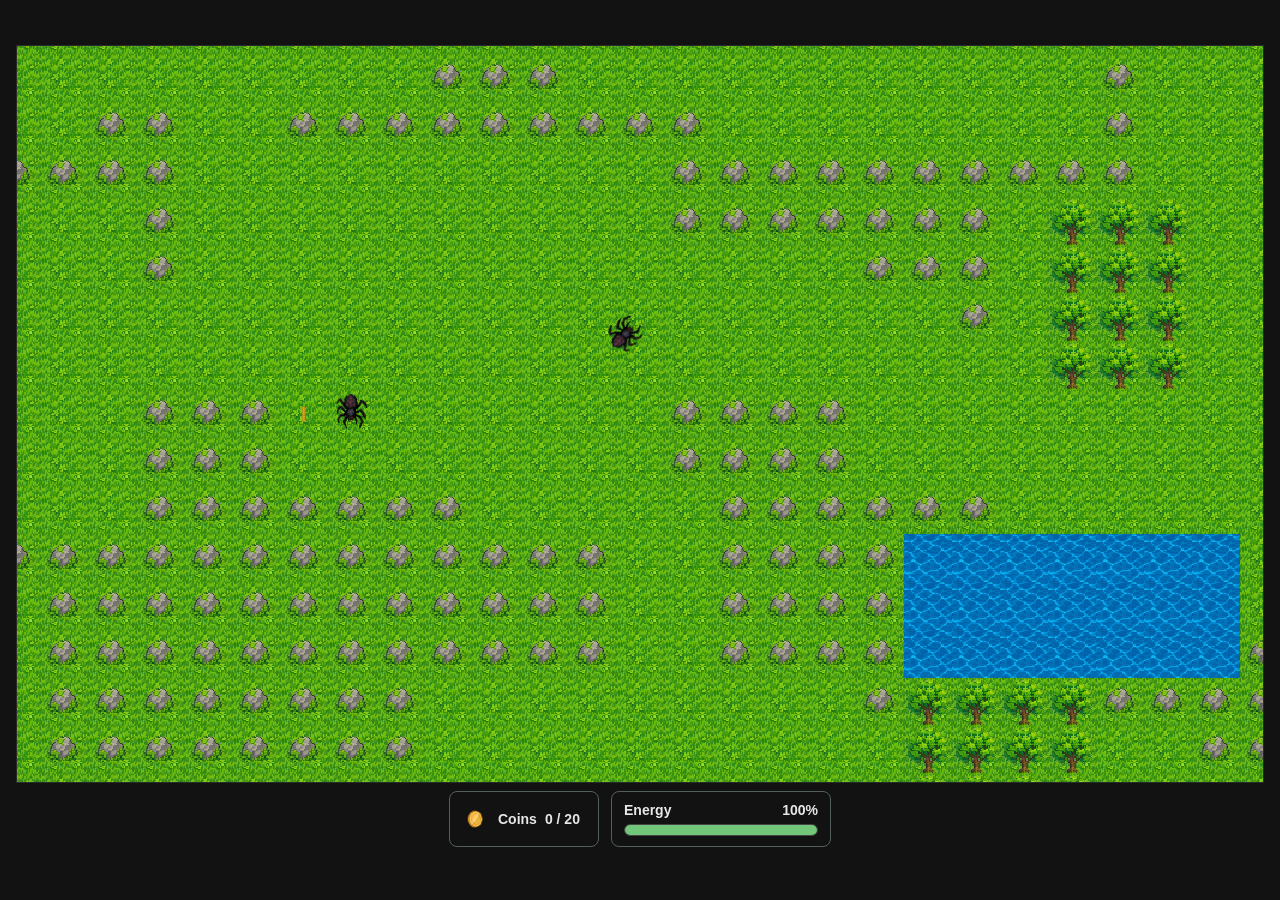
==== index.html @ ebccdce1 "Initial commit" ====
<!DOCTYPE html>
<html lang="en">
<head>
  <meta charset="UTF-8">
  <meta name="viewport" content="width=device-width, initial-scale=1.0">
  <title>Time Traveller</title>
  <link rel="stylesheet" href="css/style.css">
</head>
<body>

  <div id="loading-screen" class="loading-screen" role="status" aria-live="polite">
    <div class="loading-panel">
      <div>Loading game...</div>
      <div class="loading-track" aria-hidden="true">
        <div id="loading-progress" class="loading-progress"></div>
      </div>
      <div id="loading-percent">0%</div>
      <div id="loading-error" class="loading-error" role="alert"></div>
    </div>
  </div>

  <div id="game" class="game-layout is-hidden">
    <div class="map-wrap">
      <div class="map-stage">
        <table id="map" class="map" aria-label="Game map"></table>
        <div id="player" class="player" aria-label="Player character"></div>
        <div id="spider-1" class="spider" aria-label="Spider character 1"></div>
        <div id="spider-2" class="spider" aria-label="Spider character 2"></div>
        <div id="spider-3" class="spider" aria-label="Spider character 3"></div>
        <div id="spider-4" class="spider" aria-label="Spider character 4"></div>
        <div id="spider-5" class="spider" aria-label="Spider character 5"></div>
        <div class="game-over-message" role="alert">
          <div id="game-over-title">Game Over</div>
          <div id="game-over-cause" class="game-over-cause"></div>
          <button id="retry-button" class="retry-button" type="button">Retry</button>
        </div>
      </div>
    </div>
    <div class="game-hud">
      <div id="coin-display" class="coin-display" aria-live="polite">
        <img src="css/tiles/coin.gif" alt="" class="coin-counter-icon">
        <span>Coins</span>
        <span id="coin-count">0 / 20</span>
      </div>
      <div id="energy-display" class="energy-display" aria-live="polite">
        <div class="energy-label">
          <span>Energy</span>
          <span id="energy-value">100%</span>
        </div>
        <div class="energy-track" role="progressbar" aria-label="Player energy" aria-valuemin="0" aria-valuemax="100" aria-valuenow="100">
          <div id="energy-level" class="energy-level"></div>
        </div>
      </div>
    </div>
  </div>

  <script src="js/config/constants.js"></script>
  <script src="js/map/terrain.js"></script>
  <script src="js/map/map-generator.js"></script>
  <script src="js/map/coin-manager.js"></script>
  <script src="js/rendering/map-renderer.js"></script>
  <script src="js/player/player.js"></script>
  <script src="js/characters/autonomous-character.js"></script>
  <script src="js/characters/spider.js"></script>
  <script src="js/main.js"></script>
</body>
</html>
---- css/style.css ----
:root {
  --cell-size: 48px;
  --player-size: 54px;
  --ground: #5da658;
  --rock: #7a7a7a;
  --water: #3d80d8;
  --forest: #276342;
  --bg: #121212;
  --text: #e8e8e8;
}

* {
  box-sizing: border-box;
}

html {
  width: 100%;
  height: 100%;
  overflow: hidden;
}

body {
  margin: 0;
  width: 100%;
  height: 100vh;
  min-height: 100vh;
  padding: 16px;
  overflow: hidden;
  background: var(--bg);
  color: var(--text);
  font-family: Arial, sans-serif;
  display: flex;
  flex-direction: column;
  align-items: center;
  justify-content: center;
}

.loading-screen {
  position: fixed;
  inset: 0;
  z-index: 10;
  display: grid;
  place-items: center;
  background: var(--bg);
}

.loading-panel {
  width: min(320px, calc(100% - 32px));
  text-align: center;
}

.loading-track {
  height: 12px;
  margin: 16px 0 8px;
  overflow: hidden;
  border: 1px solid #444;
  border-radius: 6px;
  background: #222;
}

.loading-progress {
  width: 0;
  height: 100%;
  background: #6bb5e8;
  transition: width 0.15s ease-out;
}

.loading-error {
  margin-top: 12px;
  color: #ff8c8c;
}

h1 {
  margin: 0 0 8px;
  font-size: 18px;
}

.game-layout {
  width: min(100%, 2200px);
  flex: 1 1 auto;
  min-height: 0;
  max-height: calc(100vh - 90px);
  display: flex;
  flex-direction: column;
  align-items: center;
  gap: 8px;
}

.map-wrap {
  width: 100%;
  flex: 1 1 auto;
  min-height: 0;
  overflow: hidden;
  border: 1px solid #2a2a2a;
  background: #0e0e0e;
  display: flex;
  align-items: center;
  justify-content: center;
  isolation: isolate;
  contain: paint;
}

.game-hud {
  display: flex;
  flex: 0 0 auto;
  align-items: stretch;
  justify-content: center;
  gap: 12px;
  width: min(100%, 460px);
  margin-bottom: 8px;
}

.coin-display,
.energy-display {
  flex: 0 0 auto;
  padding: 10px 12px;
  border: 1px solid #53615a;
  border-radius: 8px;
  background: rgba(18, 18, 18, 0.9);
  color: var(--text);
}

.coin-display {
  display: flex;
  align-items: center;
  gap: 8px;
  min-width: 150px;
  font-size: 14px;
  font-weight: 700;
}

.coin-counter-icon {
  width: 28px;
  height: 28px;
  object-fit: contain;
}

.energy-display {
  width: min(220px, calc(100% - 24px));
  transition: border-color 0.15s ease, box-shadow 0.15s ease;
}

.energy-label {
  display: flex;
  justify-content: space-between;
  margin-bottom: 6px;
  font-size: 14px;
  font-weight: 700;
}

.energy-track {
  height: 12px;
  overflow: hidden;
  border: 1px solid #444;
  border-radius: 6px;
  background: #222;
}

.energy-level {
  width: 100%;
  height: 100%;
  background: #73c77a;
  transition: width 0.2s ease, background-color 0.2s ease;
}

.energy-display.energy-low {
  border-color: #ff6b6b;
  box-shadow: 0 0 14px rgba(255, 70, 70, 0.85);
  animation: energy-warning 0.3s ease-in-out 3;
}

.energy-display.energy-low .energy-level {
  background: #ff6b6b;
}

@keyframes energy-warning {
  50% { transform: scale(1.05); }
}

.is-hidden {
  display: none !important;
}

table.map {
  border-collapse: collapse;
  table-layout: fixed;
  flex: 0 0 auto;
  transform: translate3d(0, 0, 0);
  backface-visibility: hidden;
  will-change: transform;
  contain: paint;
}

.coin {
  position: absolute;
  z-index: 2;
  width: 28px;
  height: 28px;
  background: center / contain no-repeat url('tiles/coin.gif');
  transform: translate(-50%, -50%);
  pointer-events: none;
}

.map-stage {
  position: relative;
  flex: 0 0 auto;
  isolation: isolate;
  contain: layout paint;
}

.map-stage.game-over::before {
  content: '';
  position: absolute;
  inset: 0;
  z-index: 2;
  pointer-events: none;
  background: rgba(130, 0, 0, 0.48);
  mix-blend-mode: multiply;
}

.map-stage.game-won::before {
  content: '';
  position: absolute;
  inset: 0;
  z-index: 2;
  pointer-events: none;
  background: rgba(0, 100, 45, 0.42);
}

.game-over-message {
  position: absolute;
  inset: 0;
  z-index: 4;
  display: none;
  align-items: center;
  justify-content: center;
  color: #fff;
  font-size: clamp(32px, 6vw, 72px);
  font-weight: 700;
  text-shadow: 0 3px 8px #300;
  pointer-events: none;
  flex-direction: column;
  gap: 24px;
}

.map-stage.game-over .game-over-message,
.map-stage.game-won .game-over-message {
  display: flex;
}

.game-over-cause {
  font-size: clamp(18px, 3vw, 32px);
  font-weight: 400;
}

.map-stage.game-over::after {
  animation-play-state: paused;
}

.retry-button {
  padding: 12px 30px;
  border: 2px solid #fff;
  border-radius: 999px;
  background: linear-gradient(135deg, #ff6b6b, #b51232);
  color: #fff;
  font: inherit;
  font-size: 18px;
  font-weight: 700;
  text-shadow: 0 1px 3px #400;
  box-shadow: 0 4px 12px rgba(0, 0, 0, 0.45);
  pointer-events: auto;
  cursor: pointer;
  transition: transform 0.15s ease, box-shadow 0.15s ease, filter 0.15s ease;
}

.retry-button:hover,
.retry-button:focus-visible {
  filter: brightness(1.15);
  transform: translateY(-2px);
  box-shadow: 0 6px 16px rgba(0, 0, 0, 0.55);
}

.retry-button:active {
  transform: translateY(1px);
}

.map-stage.season-magic::after {
  content: '';
  position: absolute;
  width: 120px;
  height: 120px;
  left: var(--magic-x, 50%);
  top: var(--magic-y, 50%);
  z-index: 2;
  pointer-events: none;
  border: 4px solid rgba(255, 255, 255, 0.7);
  border-radius: 50%;
  background: rgba(153, 222, 255, 0.16);
  transform: translate(-50%, -50%) scale(0.2);
  will-change: transform, opacity;
  animation: season-magic 1s ease-out both;
}

@keyframes season-magic {
  0% {
    opacity: 0;
    transform: translate(-50%, -50%) scale(0.2);
  }
  22% {
    opacity: 1;
    transform: translate(-50%, -50%) scale(0.8);
  }
  100% {
    opacity: 0;
    transform: translate(-50%, -50%) scale(6);
  }
}

.cell {
  width: var(--cell-size);
  height: var(--cell-size);
  min-width: var(--cell-size);
  min-height: var(--cell-size);
  border: none;
  padding: 0;
  background-image: none;
  background-size: 100%;
  background-repeat: no-repeat;
  background-position: 0 0;
  image-rendering: pixelated;
  opacity: 1;
  transition: opacity 0.5s ease;
}

.map-stage.season-magic .cell {
  opacity: 0.8;
}

.ground { background-color: var(--ground); }
.rock { background-color: var(--rock); position: relative; }
.water { background-color: var(--water); }
.forest { background-color: var(--forest); position: relative; }

.rock::after,
.forest::after {
  content: '';
  position: absolute;
  top: 0;
  right: 0;
  bottom: 0;
  left: 0;
  background-size: 100%;
  background-repeat: no-repeat;
  background-position: 0 0;
  image-rendering: pixelated;
  transition: opacity 0.5s ease;
}

.forest[data-eaten='true']::after {
  opacity: 0.5;
}

/* Individual tile files generated from sprites.png. */
table.map[data-season='summer'] .ground { background-image: url('tiles/cell-summer-ground.png'); }
table.map[data-season='summer'] .water { background-image: url('tiles/cell-summer-water.png'); }
table.map[data-season='summer'] .rock { background-image: url('tiles/cell-summer-ground.png'); }
table.map[data-season='summer'] .rock::after { background-image: url('tiles/cell-summer-rock.png'); }
table.map[data-season='summer'] .forest { background-image: url('tiles/cell-summer-ground.png'); }
table.map[data-season='summer'] .forest::after { background-image: url('tiles/cell-summer-forest.png'); }
table.map[data-season='winter'] .ground { background-image: url('tiles/cell-winter-ground.png'); }
table.map[data-season='winter'] .water { background-image: url('tiles/cell-winter-water.png'); }
table.map[data-season='winter'] .rock { background-image: url('tiles/cell-winter-ground.png'); }
table.map[data-season='winter'] .rock::after { background-image: url('tiles/cell-winter-rock.png'); }
table.map[data-season='winter'] .forest { background-image: url('tiles/cell-winter-ground.png'); }
table.map[data-season='winter'] .forest::after { background-image: url('tiles/cell-winter-forest.png'); }
table.map[data-season='autumn'] .ground { background-image: url('tiles/cell-autumn-ground.png'); }
table.map[data-season='autumn'] .water { background-image: url('tiles/cell-autumn-water.png'); }
table.map[data-season='autumn'] .rock { background-image: url('tiles/cell-autumn-ground.png'); }
table.map[data-season='autumn'] .rock::after { background-image: url('tiles/cell-autumn-rock.png'); }
table.map[data-season='autumn'] .forest { background-image: url('tiles/cell-autumn-ground.png'); }
table.map[data-season='autumn'] .forest::after { background-image: url('tiles/cell-autumn-forest.png'); }
table.map[data-season='spring'] .ground { background-image: url('tiles/cell-spring-ground.png'); }
table.map[data-season='spring'] .water { background-image: url('tiles/cell-spring-water.png'); }
table.map[data-season='spring'] .rock { background-image: url('tiles/cell-spring-ground.png'); }
table.map[data-season='spring'] .rock::after { background-image: url('tiles/cell-spring-rock.png'); }
table.map[data-season='spring'] .forest { background-image: url('tiles/cell-spring-ground.png'); }
table.map[data-season='spring'] .forest::after { background-image: url('tiles/cell-spring-forest.png'); }

.player,
.spider {
  position: absolute;
  pointer-events: none;
  z-index: 1;
}

.player {
  width: var(--player-size, 54px);
  height: var(--player-size, 54px);
  background: center / contain no-repeat url('tiles/player_stand.png');
  transform: translate(-50%, -50%) rotate(calc(var(--player-angle, 0deg) - 90deg));
}

.player.energy-critical {
  animation: player-energy-pulse 0.8s ease-in-out infinite;
}

@keyframes player-energy-pulse {
  50% { filter: drop-shadow(0 0 10px #ff4d4d) brightness(1.35); }
}

.player[data-sprite='left-leg'] {
  background-image: url('tiles/player_left_leg.png');
}

.player[data-sprite='right-leg'] {
  background-image: url('tiles/player_right_leg.png');
}

.spider {
  width: 36px;
  height: 36px;
  background: center / contain no-repeat url('tiles/spider_stand.png');
  transform: translate(-50%, -50%) rotate(var(--character-angle, 0deg));
}

.spider[data-sprite='left-leg'] {
  background-image: url('tiles/spider_left_leg.png');
}

.spider[data-sprite='right-leg'] {
  background-image: url('tiles/spider_right_leg.png');
}

.spider-dying {
  animation: spider-death 3s linear both;
  will-change: transform;
}

.spider-fading {
  opacity: 0;
  transition: opacity 5s ease;
}

@keyframes spider-death {
  0% {
    transform: translate(-50%, -50%) rotate(var(--character-angle, 0deg));
  }
  10% {
    transform: translate(-50%, -50%) rotate(calc(var(--character-angle, 0deg) - 10deg));
  }
  20%, 40%, 60%, 80% {
    transform: translate(-50%, -50%) rotate(calc(var(--character-angle, 0deg) + 10deg));
  }
  30%, 50%, 70%, 90% {
    transform: translate(-50%, -50%) rotate(calc(var(--character-angle, 0deg) - 10deg));
  }
  100% {
    transform: translate(-50%, -50%) rotate(calc(var(--character-angle, 0deg) + 10deg));
  }
}
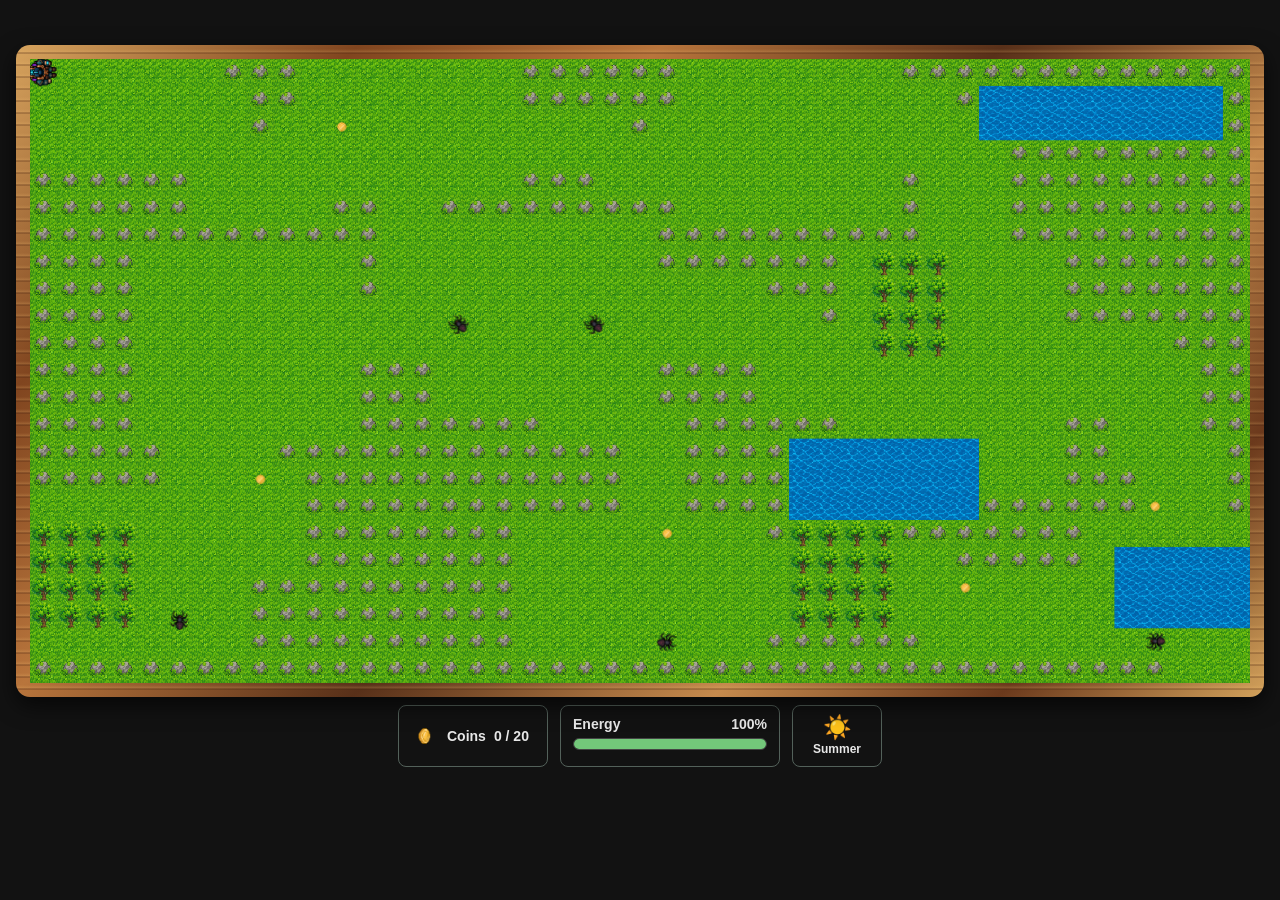
==== commit fefc222e: "Working on game" ====
--- a/index.html
+++ b/index.html
@@ -43,13 +43,19 @@
         <span id="coin-count">0 / 20</span>
       </div>
       <div id="energy-display" class="energy-display" aria-live="polite">
-        <div class="energy-label">
-          <span>Energy</span>
-          <span id="energy-value">100%</span>
+        <div class="energy-content">
+          <div class="energy-label">
+            <span>Energy</span>
+            <span id="energy-value">100%</span>
+          </div>
+          <div class="energy-track" role="progressbar" aria-label="Player energy" aria-valuemin="0" aria-valuemax="100" aria-valuenow="100">
+            <div id="energy-level" class="energy-level"></div>
+          </div>
         </div>
-        <div class="energy-track" role="progressbar" aria-label="Player energy" aria-valuemin="0" aria-valuemax="100" aria-valuenow="100">
-          <div id="energy-level" class="energy-level"></div>
-        </div>
+      </div>
+      <div id="season-indicator" class="season-indicator" aria-label="Current season: summer">
+        <span id="season-icon" class="season-icon" aria-hidden="true">☀️</span>
+        <span id="season-name">Summer</span>
       </div>
     </div>
   </div>
--- a/css/style.css
+++ b/css/style.css
@@ -88,14 +88,28 @@
 
 .map-wrap {
   width: 100%;
-  flex: 1 1 auto;
+  flex: 0 0 auto;
   min-height: 0;
   overflow: hidden;
-  border: 1px solid #2a2a2a;
-  background: #0e0e0e;
-  display: flex;
-  align-items: center;
-  justify-content: center;
+  border: 14px solid transparent;
+  border-radius: 14px;
+  background:
+    linear-gradient(#0e0e0e, #0e0e0e) padding-box,
+    repeating-linear-gradient(
+      0deg,
+      transparent 0 7px,
+      rgba(66, 29, 12, 0.48) 8px,
+      rgba(238, 186, 111, 0.22) 9px,
+      transparent 12px
+    ) border-box,
+    linear-gradient(135deg, #d7a45e 0%, #80451f 18%, #b8753c 34%, #583019 52%, #c58a4d 71%, #6b391c 86%, #d2a15b 100%) border-box;
+  box-shadow:
+    0 8px 22px rgba(0, 0, 0, 0.65),
+    inset 0 0 0 2px rgba(255, 220, 156, 0.48),
+    inset 0 0 0 5px rgba(64, 32, 14, 0.75);
+  display: flex;
+  align-items: flex-start;
+  justify-content: flex-start;
   isolation: isolate;
   contain: paint;
 }
@@ -106,12 +120,13 @@
   align-items: stretch;
   justify-content: center;
   gap: 12px;
-  width: min(100%, 460px);
+  width: min(100%, 520px);
   margin-bottom: 8px;
 }
 
 .coin-display,
-.energy-display {
+.energy-display,
+.season-indicator {
   flex: 0 0 auto;
   padding: 10px 12px;
   border: 1px solid #53615a;
@@ -138,6 +153,28 @@
 .energy-display {
   width: min(220px, calc(100% - 24px));
   transition: border-color 0.15s ease, box-shadow 0.15s ease;
+}
+
+.energy-content {
+  flex: 1 1 auto;
+  min-width: 0;
+}
+
+.season-indicator {
+  display: flex;
+  min-width: 90px;
+  flex-direction: column;
+  align-items: center;
+  justify-content: center;
+  gap: 3px;
+  text-transform: capitalize;
+  font-size: 12px;
+  font-weight: 700;
+}
+
+.season-icon {
+  font-size: 23px;
+  line-height: 1;
 }
 
 .energy-label {
@@ -206,6 +243,8 @@
   flex: 0 0 auto;
   isolation: isolate;
   contain: layout paint;
+  transform: scale(var(--map-scale, 1));
+  transform-origin: top left;
 }
 
 .map-stage.game-over::before {
@@ -360,7 +399,6 @@
   opacity: 0.5;
 }
 
-/* Individual tile files generated from sprites.png. */
 table.map[data-season='summer'] .ground { background-image: url('tiles/cell-summer-ground.png'); }
 table.map[data-season='summer'] .water { background-image: url('tiles/cell-summer-water.png'); }
 table.map[data-season='summer'] .rock { background-image: url('tiles/cell-summer-ground.png'); }
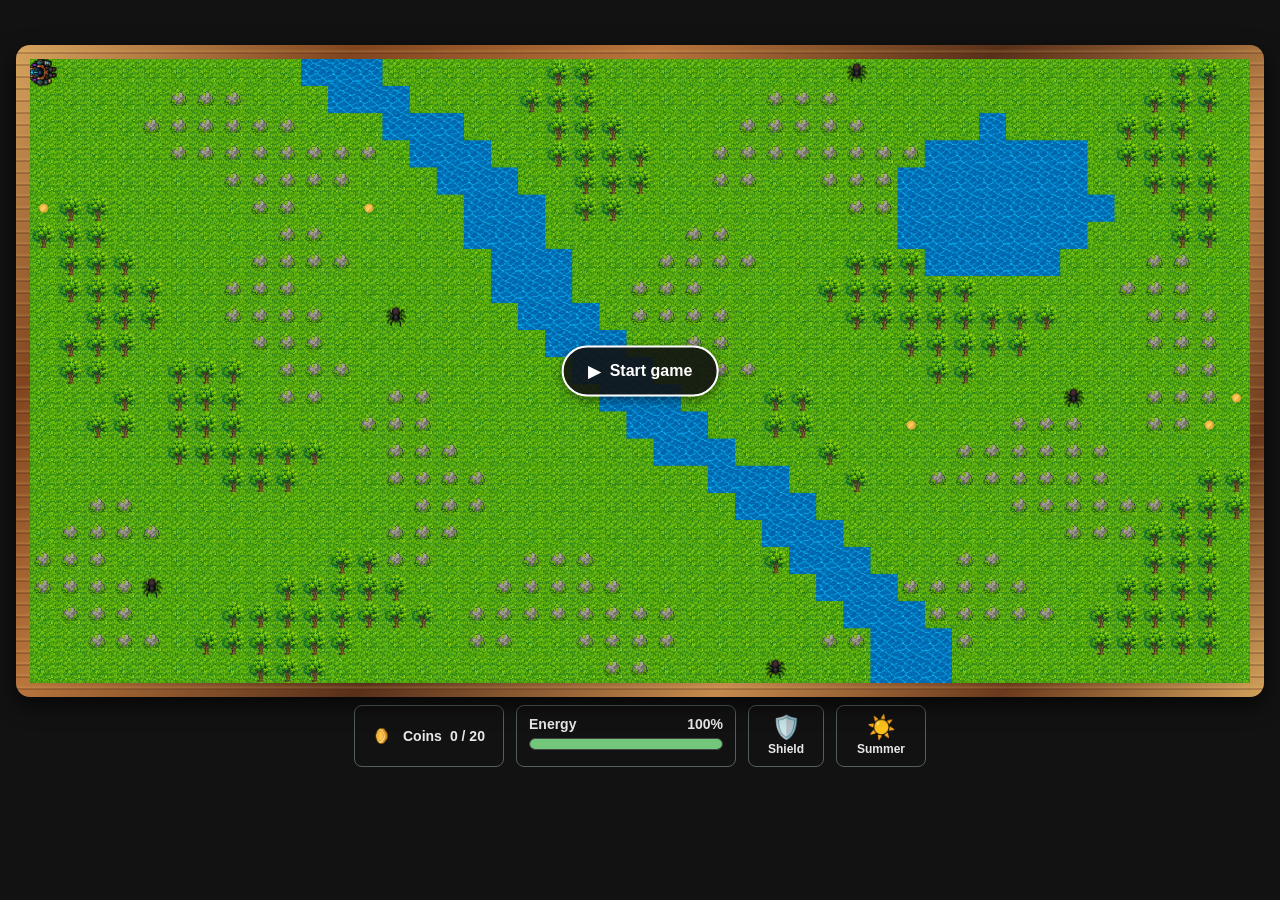
==== commit 4aa8c6d9: "Added shield, start game button, bugfixes" ====
--- a/index.html
+++ b/index.html
@@ -35,6 +35,10 @@
           <button id="retry-button" class="retry-button" type="button">Retry</button>
         </div>
       </div>
+      <button id="start-button" class="start-button" type="button">
+        <span aria-hidden="true">&#9654;</span>
+        <span>Start game</span>
+      </button>
     </div>
     <div class="game-hud">
       <div id="coin-display" class="coin-display" aria-live="polite">
@@ -52,6 +56,10 @@
             <div id="energy-level" class="energy-level"></div>
           </div>
         </div>
+      </div>
+      <div id="shield-indicator" class="shield-indicator" role="status" aria-label="Shield: ready">
+        <span class="shield-icon" aria-hidden="true">🛡️</span>
+        <span>Shield</span>
       </div>
       <div id="season-indicator" class="season-indicator" aria-label="Current season: summer">
         <span id="season-icon" class="season-icon" aria-hidden="true">☀️</span>
--- a/css/style.css
+++ b/css/style.css
@@ -87,6 +87,7 @@
 }
 
 .map-wrap {
+  position: relative;
   width: 100%;
   flex: 0 0 auto;
   min-height: 0;
@@ -126,6 +127,7 @@
 
 .coin-display,
 .energy-display,
+.shield-indicator,
 .season-indicator {
   flex: 0 0 auto;
   padding: 10px 12px;
@@ -158,6 +160,30 @@
 .energy-content {
   flex: 1 1 auto;
   min-width: 0;
+}
+
+.shield-indicator {
+  display: flex;
+  flex-direction: column;
+  align-items: center;
+  justify-content: center;
+  gap: 3px;
+  min-width: 76px;
+  font-size: 12px;
+  font-weight: 700;
+}
+
+.shield-icon {
+  font-size: 23px;
+  line-height: 1;
+}
+
+.shield-indicator.shield-in-use {
+  background: #12669e;
+}
+
+.shield-indicator.shield-unavailable {
+  background: #9c2929;
 }
 
 .season-indicator {
@@ -245,6 +271,31 @@
   contain: layout paint;
   transform: scale(var(--map-scale, 1));
   transform-origin: top left;
+}
+
+.start-button {
+  position: absolute;
+  top: 50%;
+  left: 50%;
+  z-index: 4;
+  display: flex;
+  align-items: center;
+  gap: 10px;
+  padding: 14px 24px;
+  border: 2px solid #fff;
+  border-radius: 999px;
+  background: rgba(18, 18, 18, 0.9);
+  color: #fff;
+  font: inherit;
+  font-weight: 700;
+  cursor: pointer;
+  transform: translate(-50%, -50%);
+  box-shadow: 0 4px 12px rgba(0, 0, 0, 0.45);
+}
+
+.start-button:hover,
+.start-button:focus-visible {
+  background: #245c39;
 }
 
 .map-stage.game-over::before {
@@ -442,6 +493,22 @@
   animation: player-energy-pulse 0.8s ease-in-out infinite;
 }
 
+.player.shield-active::after {
+  content: '';
+  position: absolute;
+  inset: -10px;
+  border: 3px solid #65caff;
+  border-radius: 50%;
+  background: rgba(32, 155, 255, 0.2);
+  box-shadow: 0 0 12px #32aaff, inset 0 0 12px #32aaff;
+  animation: shield-pulse 0.8s ease-in-out infinite alternate;
+}
+
+@keyframes shield-pulse {
+  from { opacity: 0.65; transform: scale(0.94); }
+  to { opacity: 1; transform: scale(1.08); }
+}
+
 @keyframes player-energy-pulse {
   50% { filter: drop-shadow(0 0 10px #ff4d4d) brightness(1.35); }
 }
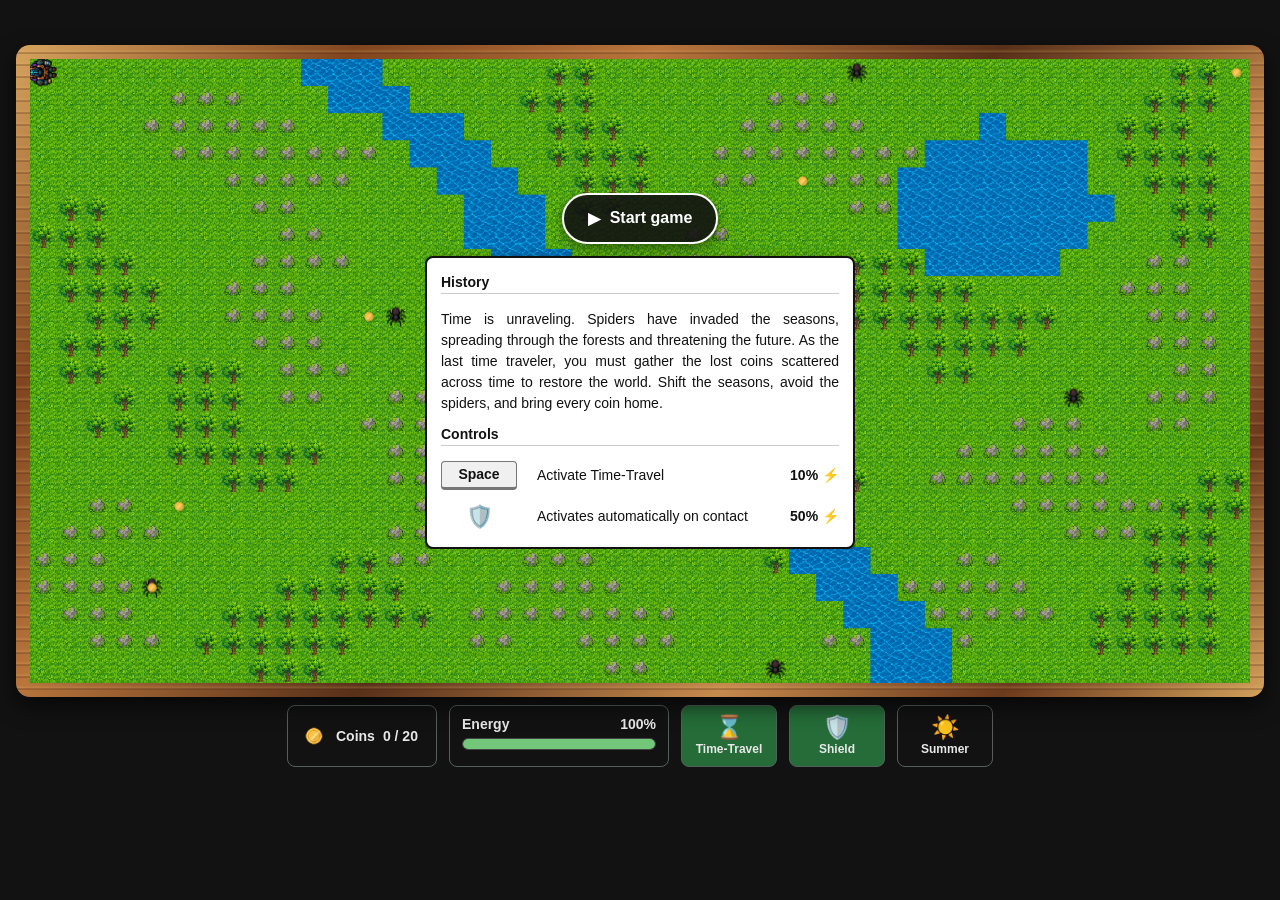
==== commit e4d5c019: "Added controls and history" ====
--- a/index.html
+++ b/index.html
@@ -35,10 +35,27 @@
           <button id="retry-button" class="retry-button" type="button">Retry</button>
         </div>
       </div>
-      <button id="start-button" class="start-button" type="button">
-        <span aria-hidden="true">&#9654;</span>
-        <span>Start game</span>
-      </button>
+      <div id="start-panel" class="start-panel">
+        <button id="start-button" class="start-button" type="button">
+          <span aria-hidden="true">&#9654;</span>
+          <span>Start game</span>
+        </button>
+        <div class="start-info">
+          <strong class="story-heading">History</strong>
+          <p class="story-text">Time is unraveling. Spiders have invaded the seasons, spreading through the forests and threatening the future. As the last time traveler, you must gather the lost coins scattered across time to restore the world. Shift the seasons, avoid the spiders, and bring every coin home.</p>
+          <strong class="controls">Controls</strong>
+          <div class="start-info-row">
+            <kbd>Space</kbd>
+            <span>Activate Time-Travel</span>
+            <span class="energy-cost" aria-label="10 percent energy">10% <span aria-hidden="true">⚡</span></span>
+          </div>
+          <div class="start-info-row">
+            <span class="control-icon" aria-hidden="true">🛡️</span>
+            <span>Activates automatically on contact</span>
+            <span class="energy-cost" aria-label="50 percent energy">50% <span aria-hidden="true">⚡</span></span>
+          </div>
+        </div>
+      </div>
     </div>
     <div class="game-hud">
       <div id="coin-display" class="coin-display" aria-live="polite">
@@ -56,6 +73,10 @@
             <div id="energy-level" class="energy-level"></div>
           </div>
         </div>
+      </div>
+      <div id="time-travel-indicator" class="time-travel-indicator" role="status" aria-label="Time travel: ready">
+        <span class="time-travel-icon" aria-hidden="true">⌛</span>
+        <span>Time-Travel</span>
       </div>
       <div id="shield-indicator" class="shield-indicator" role="status" aria-label="Shield: ready">
         <span class="shield-icon" aria-hidden="true">🛡️</span>
--- a/css/style.css
+++ b/css/style.css
@@ -17,6 +17,7 @@
   width: 100%;
   height: 100%;
   overflow: hidden;
+  cursor: default;
 }
 
 body {
@@ -121,12 +122,13 @@
   align-items: stretch;
   justify-content: center;
   gap: 12px;
-  width: min(100%, 520px);
+  width: min(100%, 640px);
   margin-bottom: 8px;
 }
 
 .coin-display,
 .energy-display,
+.time-travel-indicator,
 .shield-indicator,
 .season-indicator {
   flex: 0 0 auto;
@@ -162,33 +164,53 @@
   min-width: 0;
 }
 
+.time-travel-indicator,
 .shield-indicator {
+  --indicator-glow: rgba(91, 225, 121, 0.65);
   display: flex;
   flex-direction: column;
   align-items: center;
   justify-content: center;
   gap: 3px;
-  min-width: 76px;
+  width: 96px;
+  background: #256c38;
   font-size: 12px;
   font-weight: 700;
-}
-
+  animation: indicator-pulse 1.5s ease-in-out infinite;
+}
+
+.time-travel-icon,
 .shield-icon {
   font-size: 23px;
   line-height: 1;
 }
 
 .shield-indicator.shield-in-use {
+  --indicator-glow: rgba(90, 190, 255, 0.8);
   background: #12669e;
 }
 
+.time-travel-indicator.time-travel-unavailable,
 .shield-indicator.shield-unavailable {
+  --indicator-glow: rgba(255, 105, 105, 0.8);
   background: #9c2929;
 }
 
+@keyframes indicator-pulse {
+  0%, 100% { box-shadow: inset 0 0 3px var(--indicator-glow); }
+  50% { box-shadow: inset 0 0 14px var(--indicator-glow), 0 0 10px var(--indicator-glow); }
+}
+
+@media (prefers-reduced-motion: reduce) {
+  .time-travel-indicator,
+  .shield-indicator {
+    animation: none;
+  }
+}
+
 .season-indicator {
   display: flex;
-  min-width: 90px;
+  width: 96px;
   flex-direction: column;
   align-items: center;
   justify-content: center;
@@ -273,11 +295,22 @@
   transform-origin: top left;
 }
 
-.start-button {
+.start-panel {
   position: absolute;
   top: 50%;
   left: 50%;
   z-index: 4;
+  width: min(430px, calc(100% - 16px));
+  max-height: 100%;
+  overflow: auto;
+  display: flex;
+  flex-direction: column;
+  align-items: center;
+  gap: 12px;
+  transform: translate(-50%, -50%);
+}
+
+.start-button {
   display: flex;
   align-items: center;
   gap: 10px;
@@ -289,13 +322,66 @@
   font: inherit;
   font-weight: 700;
   cursor: pointer;
-  transform: translate(-50%, -50%);
   box-shadow: 0 4px 12px rgba(0, 0, 0, 0.45);
 }
 
 .start-button:hover,
 .start-button:focus-visible {
   background: #245c39;
+}
+
+.start-info {
+  display: grid;
+  gap: 10px;
+  width: 100%;
+  padding: 14px;
+  border: 2px solid #111;
+  border-radius: 8px;
+  background: #fff;
+  color: #111;
+  font-size: 14px;
+  line-height: 1.5;
+  box-shadow: 0 4px 12px rgba(0, 0, 0, 0.5);
+}
+
+.start-info-row {
+  display: grid;
+  grid-template-columns: 76px minmax(0, 1fr) auto;
+  align-items: center;
+  gap: 20px;
+}
+
+.start-info kbd {
+  display: inline-block;
+  padding: 2px 8px;
+  border: 1px solid #777;
+  border-bottom-width: 3px;
+  border-radius: 4px;
+  background: #f0f0f0;
+  font: inherit;
+  font-weight: 700;
+  text-align: center;
+}
+
+.start-info .story-heading,
+.start-info .controls {
+  border-bottom: 1px solid #ccc;
+  margin-bottom: 5px;
+}
+
+.story-text {
+  margin: 0;
+  text-align: justify;
+}
+
+.control-icon {
+  text-align: center;
+  font-size: 22px;
+}
+
+.energy-cost {
+  white-space: nowrap;
+  font-weight: 700;
 }
 
 .map-stage.game-over::before {
